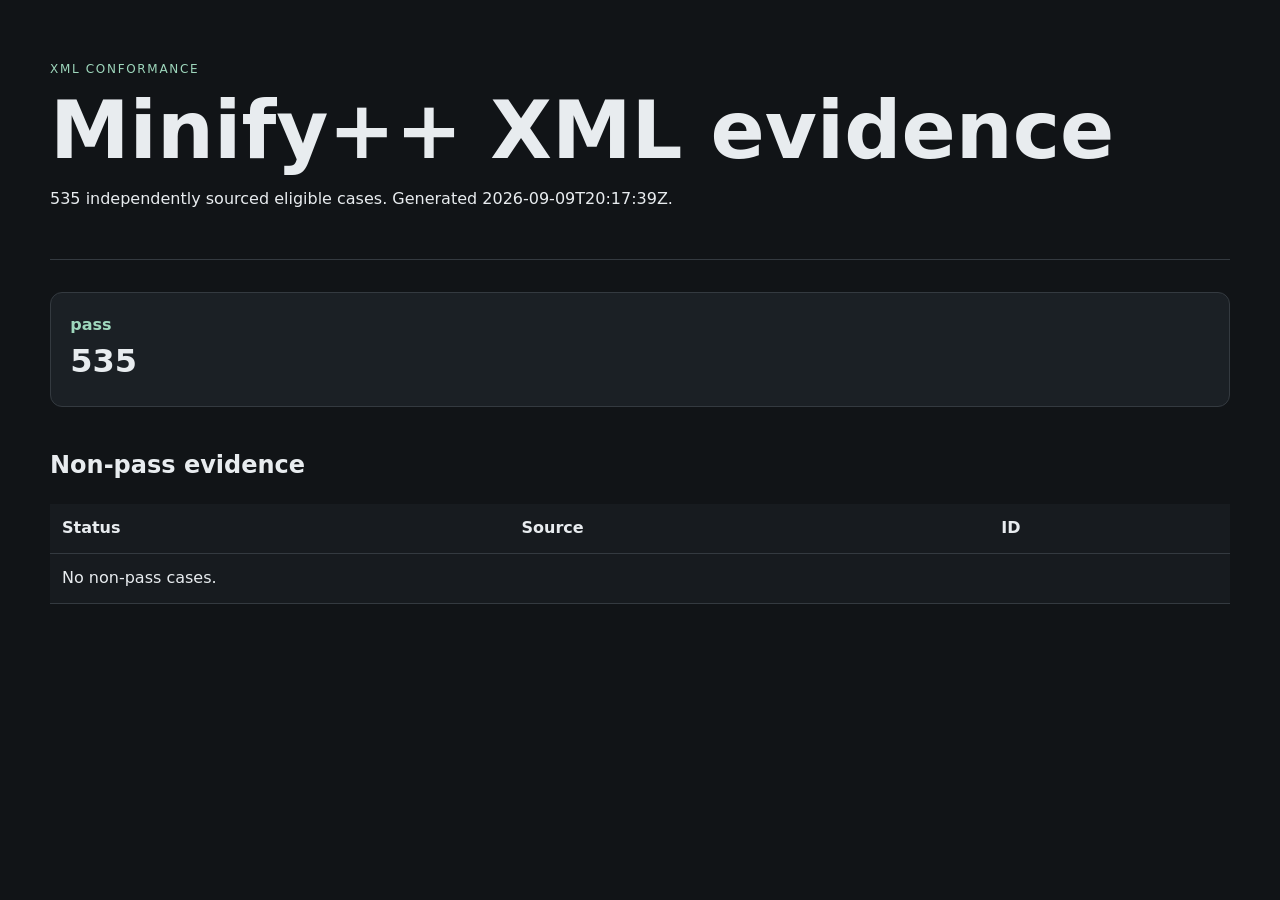
==== index.html @ a220384b "Publish complete xml conformance evidence" ====
<!doctype html>
<html lang="en">
<head><meta charset="utf-8">
<meta name="viewport" content="width=device-width,initial-scale=1">
<meta name="color-scheme" content="dark light">
<title>Minify++ XML conformance</title>
<link rel="stylesheet" href="assets/css/style.css">

</head>
<body><main><section class="hero"><p class="eyebrow">XML conformance</p><h1>Minify++ XML evidence</h1><p>535 independently sourced eligible cases. Generated 2026-09-09T20:17:39Z.</p></section><ul class="stats"><li><strong>pass</strong><span>535</span></li></ul><section><h2>Non-pass evidence</h2><table><thead><tr><th>Status</th><th>Source</th><th>ID</th></tr></thead><tbody><tr><td colspan="3">No non-pass cases.</td></tr></tbody></table></section></main><script src="assets/js/script.js"></script></body>
</html>
---- assets/css/style.css ----
:root{color-scheme:dark;background:#111417;color:#e8ecef;font:16px/1.55 system-ui,sans-serif}*{box-sizing:border-box}body{margin:0}main{width:min(1180px,calc(100% - 2rem));margin:auto;padding:3rem 0 5rem}.hero{border-bottom:1px solid #343a40;padding-bottom:2rem}.eyebrow{text-transform:uppercase;letter-spacing:.14em;color:#9ed7bc;font-size:.75rem}h1{font-size:clamp(2.4rem,7vw,5rem);line-height:1;margin:.4rem 0}h2{margin-top:2.5rem}.stats{display:grid;grid-template-columns:repeat(auto-fit,minmax(190px,1fr));gap:1rem;padding:0;margin:2rem 0;list-style:none}.stats li{background:#1b2025;border:1px solid #343a40;border-radius:12px;padding:1.2rem}.stats strong,.stats span{display:block}.stats strong{color:#9ed7bc}.stats span{font-size:2rem;font-weight:700}table{width:100%;border-collapse:collapse;background:#171b1f}th,td{text-align:left;padding:.75rem;border-bottom:1px solid #343a40}code{color:#f0b9a7}@media(max-width:640px){main{padding-top:1.5rem}table{font-size:.8rem}}
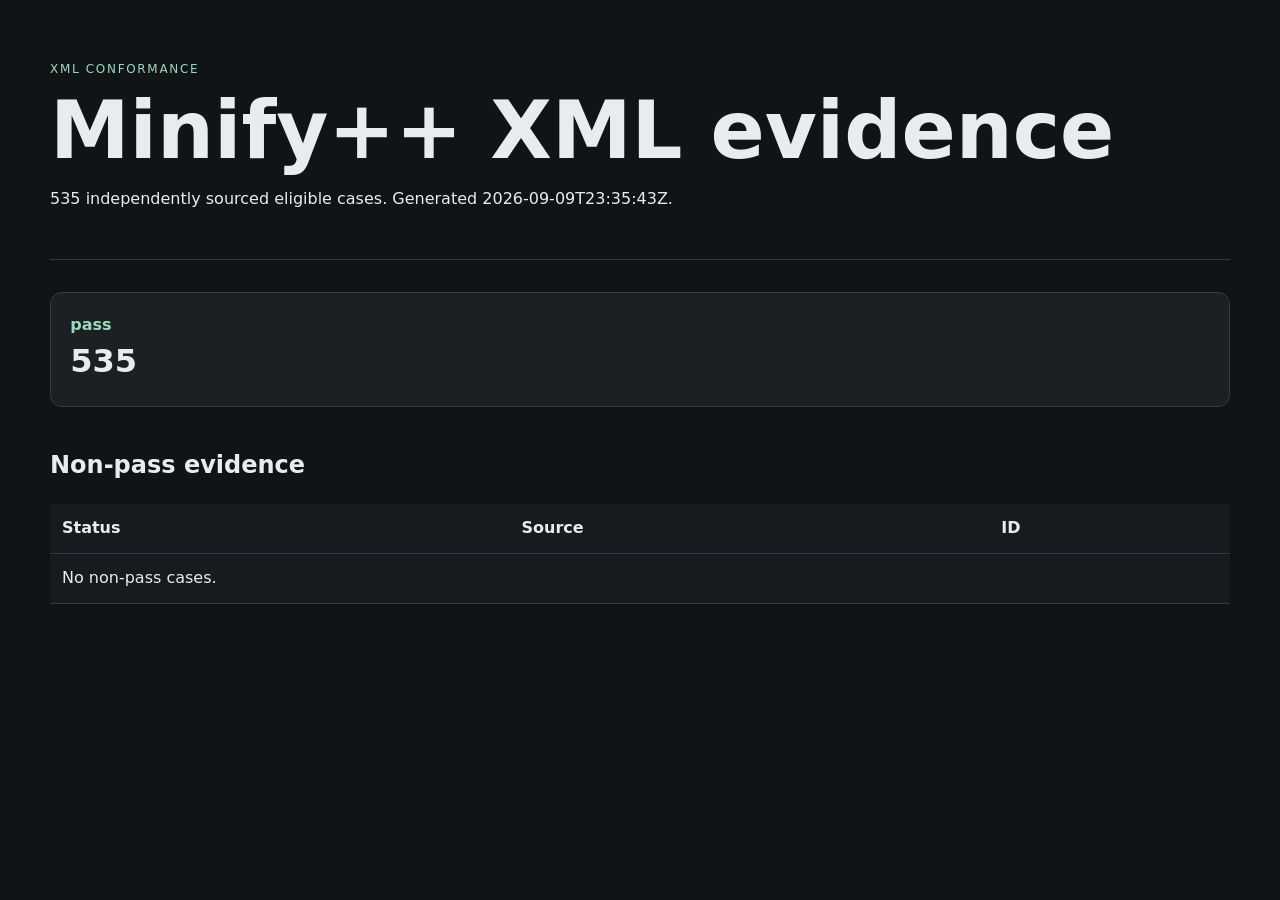
==== commit 90ea11d2: "Rebuild conformance dashboard with @path site templates and complete run results" ====
--- a/index.html
+++ b/index.html
@@ -1,11 +1,9 @@
 <!doctype html>
 <html lang="en">
 <head><meta charset="utf-8">
-<meta name="viewport" content="width=device-width,initial-scale=1">
-<meta name="color-scheme" content="dark light">
-<title>Minify++ XML conformance</title>
-<link rel="stylesheet" href="assets/css/style.css">
-
-</head>
-<body><main><section class="hero"><p class="eyebrow">XML conformance</p><h1>Minify++ XML evidence</h1><p>535 independently sourced eligible cases. Generated 2026-09-09T20:17:39Z.</p></section><ul class="stats"><li><strong>pass</strong><span>535</span></li></ul><section><h2>Non-pass evidence</h2><table><thead><tr><th>Status</th><th>Source</th><th>ID</th></tr></thead><tbody><tr><td colspan="3">No non-pass cases.</td></tr></tbody></table></section></main><script src="assets/js/script.js"></script></body>
+      <meta name="viewport" content="width=device-width,initial-scale=1">
+      <meta name="color-scheme" content="dark light">
+      <title>index</title>
+      <link rel="stylesheet" href="assets/css/style.css"></head>
+<body><main><section class="hero"><p class="eyebrow">XML conformance</p><h1>Minify++ XML evidence</h1><p>535 independently sourced eligible cases. Generated 2026-09-09T23:35:43Z.</p></section><ul class="stats"><li><strong>pass</strong><span>535</span></li></ul><section><h2>Non-pass evidence</h2><table><thead><tr><th>Status</th><th>Source</th><th>ID</th></tr></thead><tbody><tr><td colspan="3">No non-pass cases.</td></tr></tbody></table></section></main><script src="assets/js/script.js"></script></body>
 </html>
